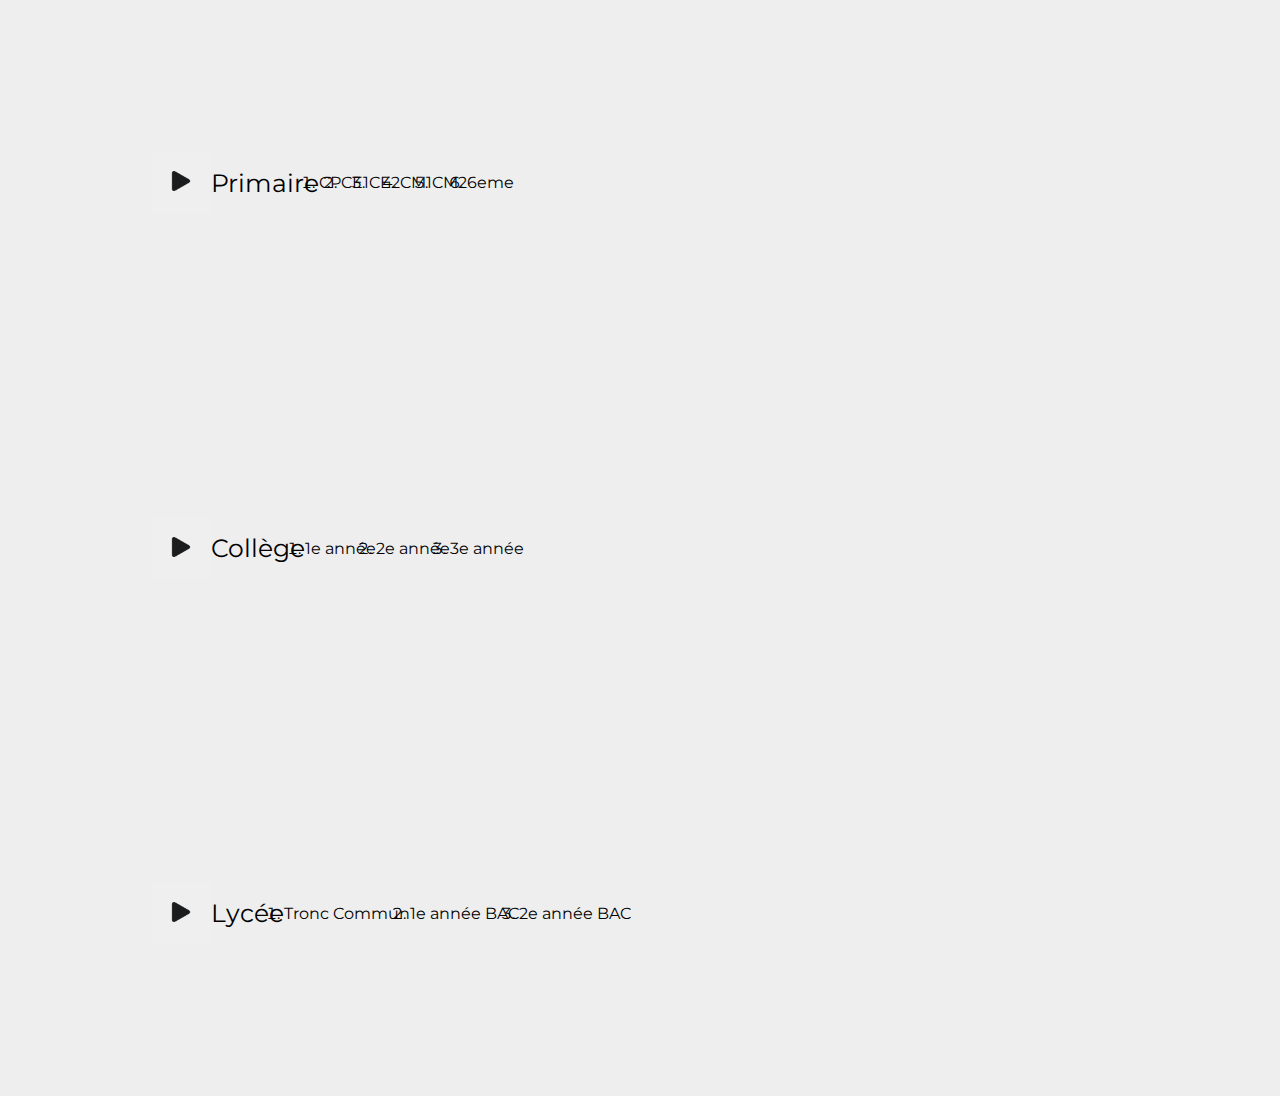
==== abouts.html @ c6a4236a "commit" ====
<!DOCTYPE html>
<html lang="en">

<head>
    <meta charset="UTF-8">
    <meta name="viewport" content="width=device-width, initial-scale=1.0">
    <link rel="stylesheet" href="abouts.css">
    <title>À propos de nous</title>
</head>

<body>
    <div>
        <button class="triangle"><img src="triangle-noir-fleche-droite.png"></button>
        <p class="label">Primaire</p><br>
        <ol>
            <li>CP</li>
            <li>CE1</li>
            <li>CE2</li>
            <li>CM1</li>
            <li>CM2</li>
            <li>6eme</li>
        </ol>
    </div>
    <div>
        <button class="triangle"><img src="triangle-noir-fleche-droite.png"></button>
        <p class="label">Collège</p><br>
        <ol>
            <li>1e année</li>
            <li>2e année</li>
            <li>3e année</li>
        </ol>
    </div>
    <div>
        <button class="triangle"><img src="triangle-noir-fleche-droite.png"></button>
        <p class="label">Lycée</p><br>
        <ol>
            <li>Tronc Commun</li>
            <li>1e année BAC</li>
            <li>2e année BAC</li>
        </ol>
    </div>
</body>

</html>
---- abouts.css ----
@import url('https://fonts.googleapis.com/css2?family=Montserrat:ital,wght@0,400;1,300&display=swap');

* {
    font-family: Montserrat;
    margin: 0;
    padding: 0;
    box-sizing: border-box;
    scroll-behavior: smooth;
}

body {
    background-color: #EEEEEE;
}

div {
    margin: 4cm;
    display: inline-flex;
    align-items: center;
}

.triangle {
    border: none;
    float: left;
    padding: 20px;
}

img {
    height: 20px;
}

ol {
    display: flex;
}

.label {
    font-size: 25px;
}
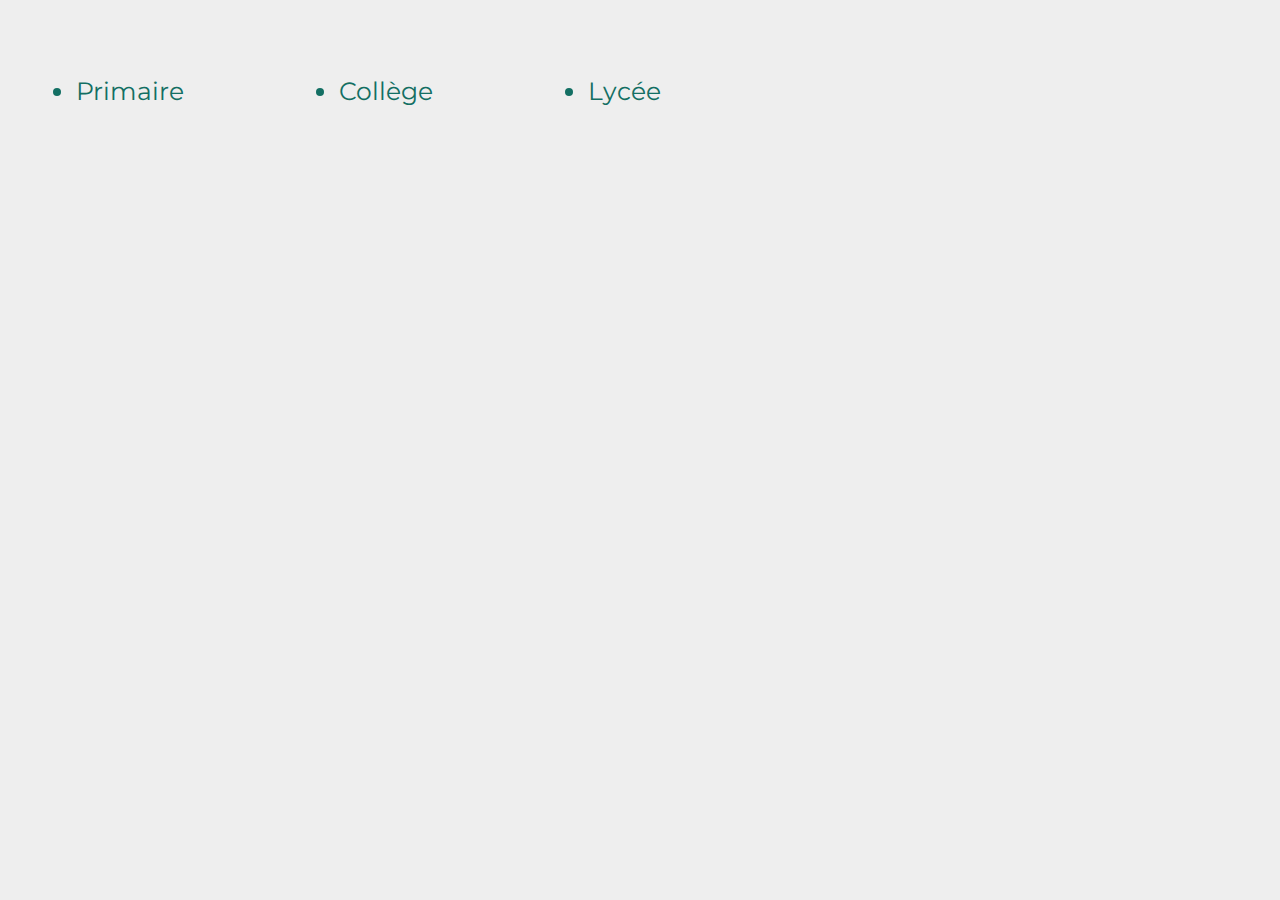
==== commit cd1ffe4a: "commit" ====
--- a/abouts.html
+++ b/abouts.html
@@ -10,33 +10,30 @@
 
 <body>
     <div>
-        <button class="triangle"><img src="triangle-noir-fleche-droite.png"></button>
-        <p class="label">Primaire</p><br>
+        <ul class="label"><li>Primaire</li></ul><br>
         <ol>
-            <li>CP</li>
-            <li>CE1</li>
-            <li>CE2</li>
-            <li>CM1</li>
-            <li>CM2</li>
-            <li>6eme</li>
+            <li class="class">CP</li>
+            <li class="class">CE1</li>
+            <li class="class">CE2</li>
+            <li class="class">CM1</li>
+            <li class="class">CM2</li>
+            <li class="class">6eme</li>
         </ol>
     </div>
     <div>
-        <button class="triangle"><img src="triangle-noir-fleche-droite.png"></button>
-        <p class="label">Collège</p><br>
+        <ul class="label"><li>Collège</li></ul><br>
         <ol>
-            <li>1e année</li>
-            <li>2e année</li>
-            <li>3e année</li>
+            <li class="class">1e année</li>
+            <li class="class">2e année</li>
+            <li class="class">3e année</li>
         </ol>
     </div>
     <div>
-        <button class="triangle"><img src="triangle-noir-fleche-droite.png"></button>
-        <p class="label">Lycée</p><br>
+        <ul class="label"><li>Lycée</li></ul><br>
         <ol>
-            <li>Tronc Commun</li>
-            <li>1e année BAC</li>
-            <li>2e année BAC</li>
+            <li class="class">Tronc Commun</li>
+            <li class="class">1e année BAC</li>
+            <li class="class">2e année BAC</li>
         </ol>
     </div>
 </body>
--- a/abouts.css
+++ b/abouts.css
@@ -13,9 +13,9 @@
 }
 
 div {
-    margin: 4cm;
-    display: inline-flex;
+    margin: 2cm;
     align-items: center;
+    display: inline-block;
 }
 
 .triangle {
@@ -29,10 +29,23 @@
 }
 
 ol {
-    display: flex;
+    display: inline-block;
 }
 
 .label {
     font-size: 25px;
+    color: #136F63;
+    content: "▶";
 }
 
+.class {
+    font-size: 20px;
+    padding: 7px;
+    display: none;
+}
+
+.label:hover > .class::after {
+    display: block;
+    position: relative;
+    z-index: 1000;
+}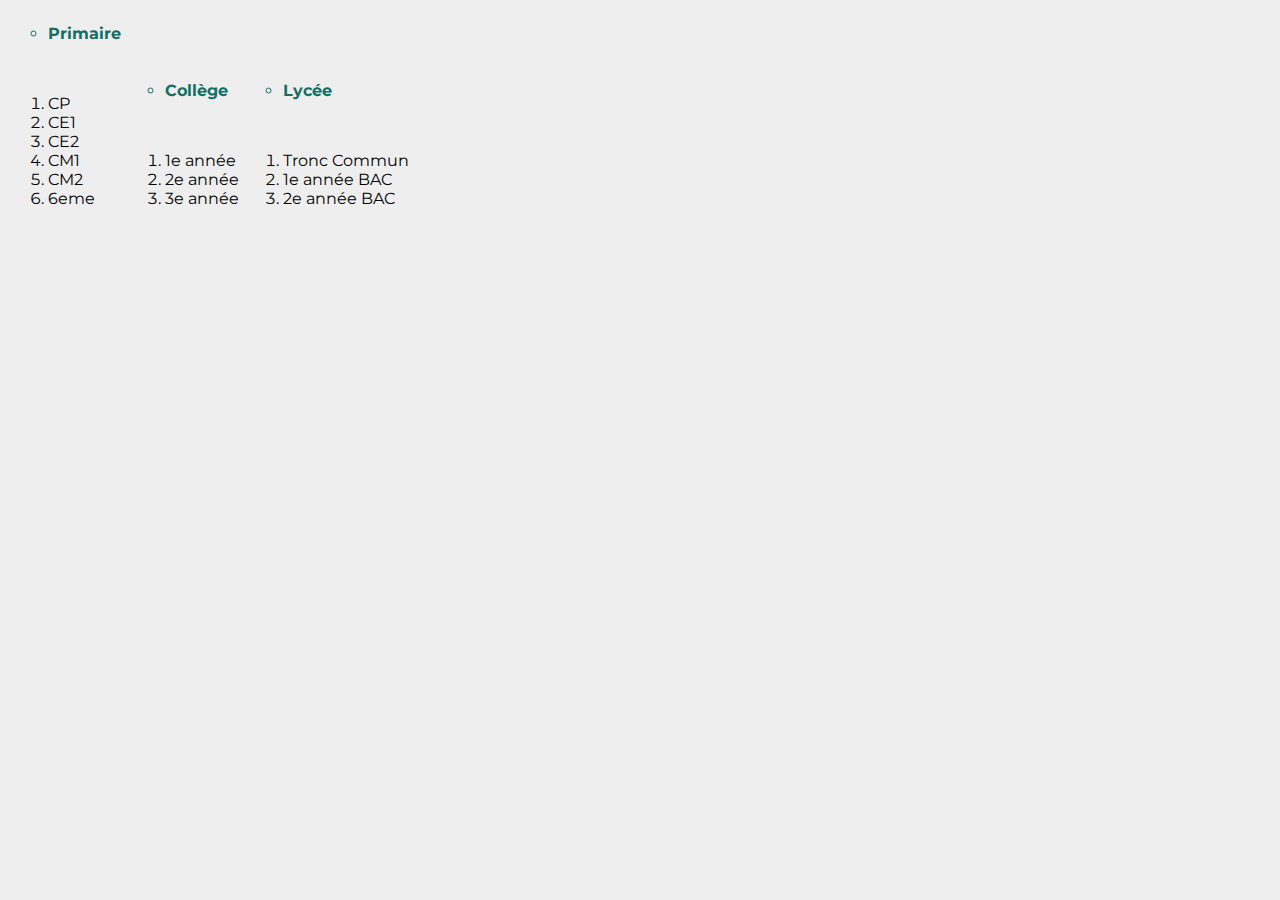
==== commit 44588a6a: "commit" ====
--- a/abouts.html
+++ b/abouts.html
@@ -11,29 +11,29 @@
 <body>
     <div>
         <ul class="label"><li>Primaire</li></ul><br>
-        <ol>
-            <li class="class">CP</li>
-            <li class="class">CE1</li>
-            <li class="class">CE2</li>
-            <li class="class">CM1</li>
-            <li class="class">CM2</li>
-            <li class="class">6eme</li>
+        <ol class="class">
+            <li>CP</li>
+            <li>CE1</li>
+            <li>CE2</li>
+            <li>CM1</li>
+            <li>CM2</li>
+            <li>6eme</li>
         </ol>
     </div>
     <div>
         <ul class="label"><li>Collège</li></ul><br>
-        <ol>
-            <li class="class">1e année</li>
-            <li class="class">2e année</li>
-            <li class="class">3e année</li>
+        <ol class="class">
+            <li>1e année</li>
+            <li>2e année</li>
+            <li>3e année</li>
         </ol>
     </div>
     <div>
         <ul class="label"><li>Lycée</li></ul><br>
-        <ol>
-            <li class="class">Tronc Commun</li>
-            <li class="class">1e année BAC</li>
-            <li class="class">2e année BAC</li>
+        <ol class="class">
+            <li>Tronc Commun</li>
+            <li>1e année BAC</li>
+            <li>2e année BAC</li>
         </ol>
     </div>
 </body>
--- a/abouts.css
+++ b/abouts.css
@@ -2,8 +2,6 @@
 
 * {
     font-family: Montserrat;
-    margin: 0;
-    padding: 0;
     box-sizing: border-box;
     scroll-behavior: smooth;
 }
@@ -13,39 +11,16 @@
 }
 
 div {
-    margin: 2cm;
-    align-items: center;
     display: inline-block;
-}
-
-.triangle {
-    border: none;
-    float: left;
-    padding: 20px;
-}
-
-img {
-    height: 20px;
-}
-
-ol {
-    display: inline-block;
+    margin: auto;
 }
 
 .label {
-    font-size: 25px;
+    list-style-type: circle;
     color: #136F63;
-    content: "▶";
+    font-weight: bold;
 }
 
 .class {
-    font-size: 20px;
-    padding: 7px;
-    display: none;
-}
-
-.label:hover > .class::after {
     display: block;
-    position: relative;
-    z-index: 1000;
 }